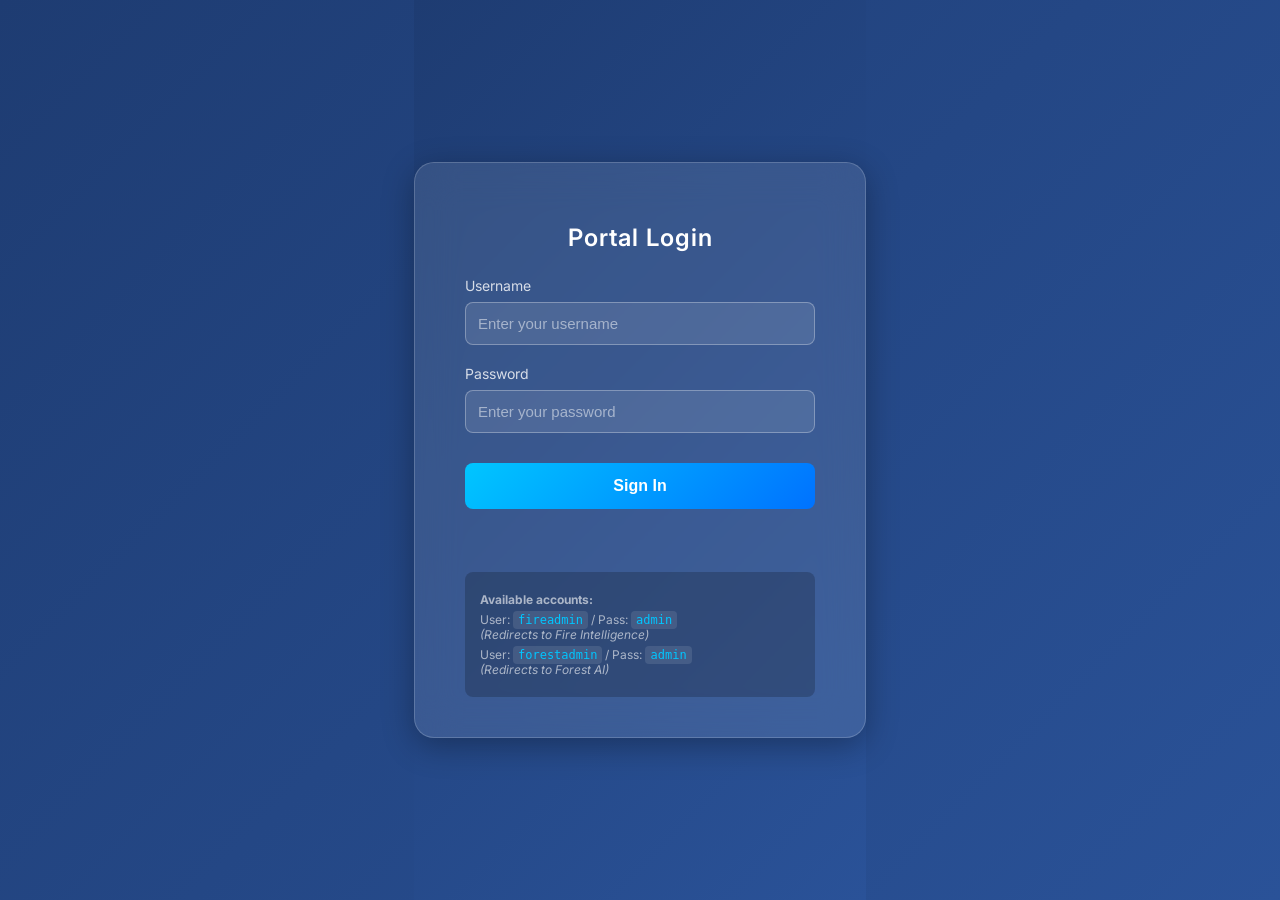
==== frontend/index.html @ fae89d7b "login page" ====
<!DOCTYPE html>
<html lang="en">
<head>
    <meta charset="UTF-8">
    <meta name="viewport" content="width=device-width, initial-scale=1.0">
    <title>Forest Intelligence Portal - Login</title>
    <style>
        @import url('https://fonts.googleapis.com/css2?family=Inter:wght@400;500;600;700&display=swap');
        
        body, html {
            margin: 0;
            padding: 0;
            font-family: 'Inter', sans-serif;
            background: linear-gradient(135deg, #1e3c72 0%, #2a5298 100%), url('https://images.unsplash.com/photo-1542273917363-3b1817f69a2d?auto=format&fit=crop&q=80') no-repeat center center/cover;
            background-blend-mode: multiply;
            height: 100%;
            display: flex;
            align-items: center;
            justify-content: center;
        }

        .login-container {
            background: rgba(255, 255, 255, 0.1);
            backdrop-filter: blur(20px);
            -webkit-backdrop-filter: blur(20px);
            border-radius: 20px;
            padding: 40px 50px;
            width: 350px;
            box-shadow: 0 8px 32px 0 rgba(0, 0, 0, 0.3);
            border: 1px solid rgba(255, 255, 255, 0.18);
            color: #fff;
            text-align: center;
        }

        .login-container h2 {
            margin-bottom: 25px;
            font-weight: 600;
            font-size: 24px;
            letter-spacing: 1px;
        }

        .input-group {
            margin-bottom: 20px;
            text-align: left;
        }

        .input-group label {
            display: block;
            margin-bottom: 8px;
            font-size: 14px;
            opacity: 0.8;
        }

        .input-group input {
            width: 100%;
            padding: 12px;
            border-radius: 8px;
            border: 1px solid rgba(255, 255, 255, 0.3);
            background: rgba(255, 255, 255, 0.1);
            color: #fff;
            font-size: 15px;
            box-sizing: border-box;
            outline: none;
            transition: border 0.3s, background 0.3s;
        }

        .input-group input:focus {
            border-color: #fff;
            background: rgba(255, 255, 255, 0.2);
        }

        .input-group input::placeholder {
            color: rgba(255, 255, 255, 0.5);
        }

        button {
            width: 100%;
            padding: 14px;
            border: none;
            border-radius: 8px;
            background: linear-gradient(135deg, #00c6ff 0%, #0072ff 100%);
            color: white;
            font-size: 16px;
            font-weight: 600;
            cursor: pointer;
            transition: transform 0.2s, box-shadow 0.2s;
            margin-top: 10px;
        }

        button:hover {
            transform: translateY(-2px);
            box-shadow: 0 4px 15px rgba(0, 114, 255, 0.4);
        }

        button:active {
            transform: translateY(0);
        }

        .error-message {
            color: #ff6b6b;
            font-size: 13px;
            margin-top: 15px;
            min-height: 18px;
            font-weight: 500;
        }

        .credential-hints {
            margin-top: 30px;
            font-size: 12px;
            color: rgba(255, 255, 255, 0.6);
            text-align: left;
            background: rgba(0, 0, 0, 0.2);
            padding: 15px;
            border-radius: 8px;
        }
        .credential-hints p { margin: 5px 0; }
        .credential-hints code { background: rgba(255,255,255,0.1); padding: 2px 5px; border-radius: 4px; color: #00c6ff; }
    </style>
</head>
<body>

    <div class="login-container">
        <h2>Portal Login</h2>
        <form id="loginForm">
            <div class="input-group">
                <label for="username">Username</label>
                <input type="text" id="username" placeholder="Enter your username" required autocomplete="off">
            </div>
            <div class="input-group">
                <label for="password">Password</label>
                <input type="password" id="password" placeholder="Enter your password" required>
            </div>
            <button type="submit">Sign In</button>
            <div id="errorMessage" class="error-message"></div>
        </form>

        <div class="credential-hints">
            <p><strong>Available accounts:</strong></p>
            <p>User: <code>fireadmin</code> / Pass: <code>admin</code><br> <em>(Redirects to Fire Intelligence)</em></p>
            <p>User: <code>forestadmin</code> / Pass: <code>admin</code><br> <em>(Redirects to Forest AI)</em></p>
        </div>
    </div>

    <script>
        document.getElementById('loginForm').addEventListener('submit', function(e) {
            e.preventDefault();
            
            const user = document.getElementById('username').value.trim();
            const pass = document.getElementById('password').value;
            const errorDiv = document.getElementById('errorMessage');

            if (user === 'fireadmin' && pass === 'admin') {
                errorDiv.textContent = "";
                window.location.href = "/fire";
            } else if (user === 'forestadmin' && pass === 'admin') {
                errorDiv.textContent = "";
                const currentHost = window.location.hostname;
                window.location.href = `http://${currentHost}:8002/`;
            } else {
                errorDiv.textContent = "Invalid username or password.";
            }
        });
    </script>
</body>
</html>
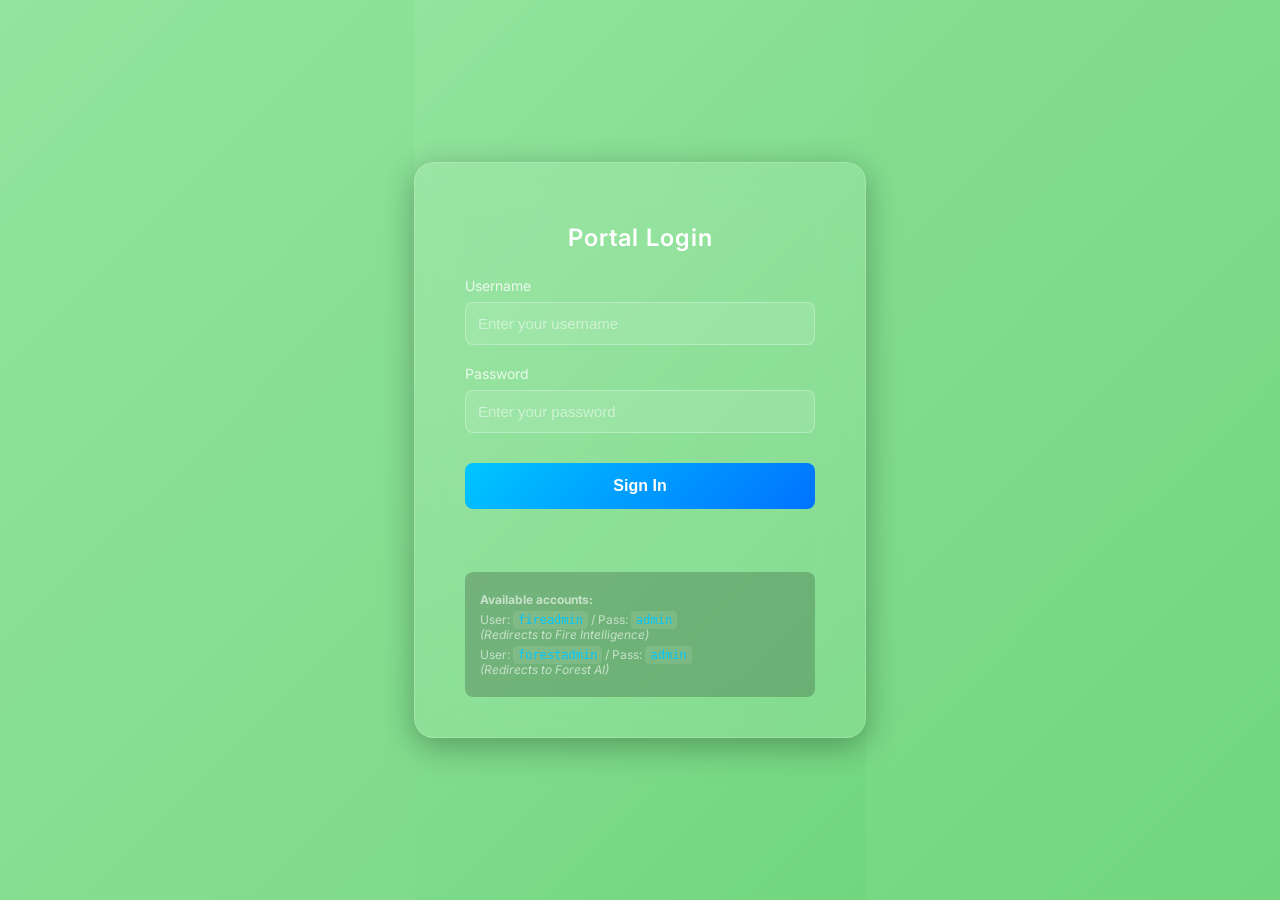
==== commit b4177dc6: "added the Ui" ====
--- a/frontend/index.html
+++ b/frontend/index.html
@@ -11,7 +11,7 @@
             margin: 0;
             padding: 0;
             font-family: 'Inter', sans-serif;
-            background: linear-gradient(135deg, #1e3c72 0%, #2a5298 100%), url('https://images.unsplash.com/photo-1542273917363-3b1817f69a2d?auto=format&fit=crop&q=80') no-repeat center center/cover;
+            background: linear-gradient(135deg, #93e49e 0%, #71d67e 100%), url('https://images.unsplash.com/photo-1519821172144-4f87d85de2a1') no-repeat center center/cover;
             background-blend-mode: multiply;
             height: 100%;
             display: flex;
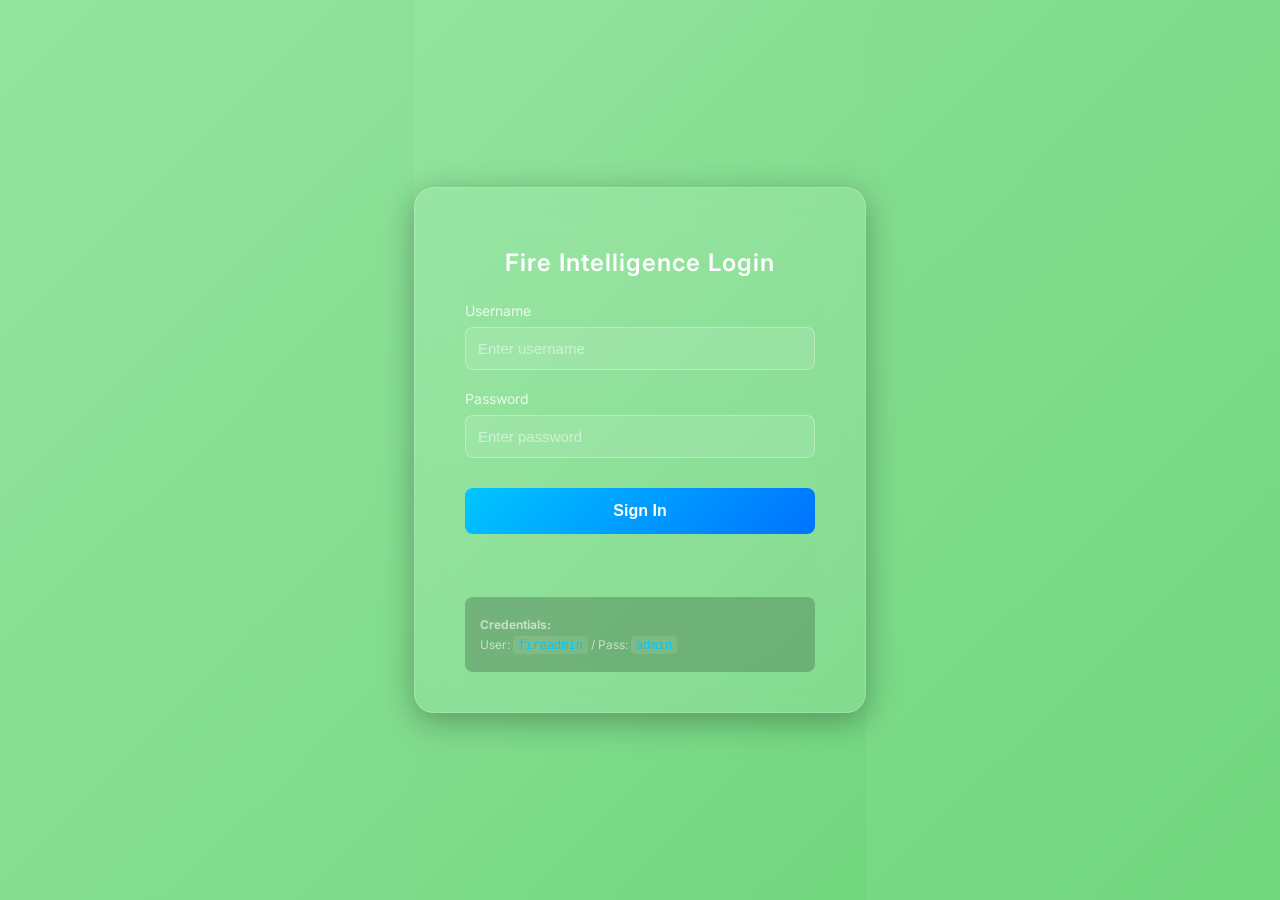
==== commit 84075007: "feat: add login page for Forest Intelligence portal with basic authentication logic" ====
--- a/frontend/index.html
+++ b/frontend/index.html
@@ -120,24 +120,23 @@
 <body>
 
     <div class="login-container">
-        <h2>Portal Login</h2>
+        <h2>Fire Intelligence Login</h2>
         <form id="loginForm">
             <div class="input-group">
                 <label for="username">Username</label>
-                <input type="text" id="username" placeholder="Enter your username" required autocomplete="off">
+                <input type="text" id="username" placeholder="Enter username" required autocomplete="off">
             </div>
             <div class="input-group">
                 <label for="password">Password</label>
-                <input type="password" id="password" placeholder="Enter your password" required>
+                <input type="password" id="password" placeholder="Enter password" required>
             </div>
             <button type="submit">Sign In</button>
             <div id="errorMessage" class="error-message"></div>
         </form>
 
         <div class="credential-hints">
-            <p><strong>Available accounts:</strong></p>
-            <p>User: <code>fireadmin</code> / Pass: <code>admin</code><br> <em>(Redirects to Fire Intelligence)</em></p>
-            <p>User: <code>forestadmin</code> / Pass: <code>admin</code><br> <em>(Redirects to Forest AI)</em></p>
+            <p><strong>Credentials:</strong></p>
+            <p>User: <code>fireadmin</code> / Pass: <code>admin</code></p>
         </div>
     </div>
 
@@ -151,11 +150,8 @@
 
             if (user === 'fireadmin' && pass === 'admin') {
                 errorDiv.textContent = "";
-                window.location.href = "/fire";
-            } else if (user === 'forestadmin' && pass === 'admin') {
-                errorDiv.textContent = "";
-                const currentHost = window.location.hostname;
-                window.location.href = `http://${currentHost}:8002/`;
+                const isStatic = window.location.hostname.includes("github.io") || window.location.protocol === "file:";
+                window.location.href = isStatic ? "fire.html" : "/fire";
             } else {
                 errorDiv.textContent = "Invalid username or password.";
             }
